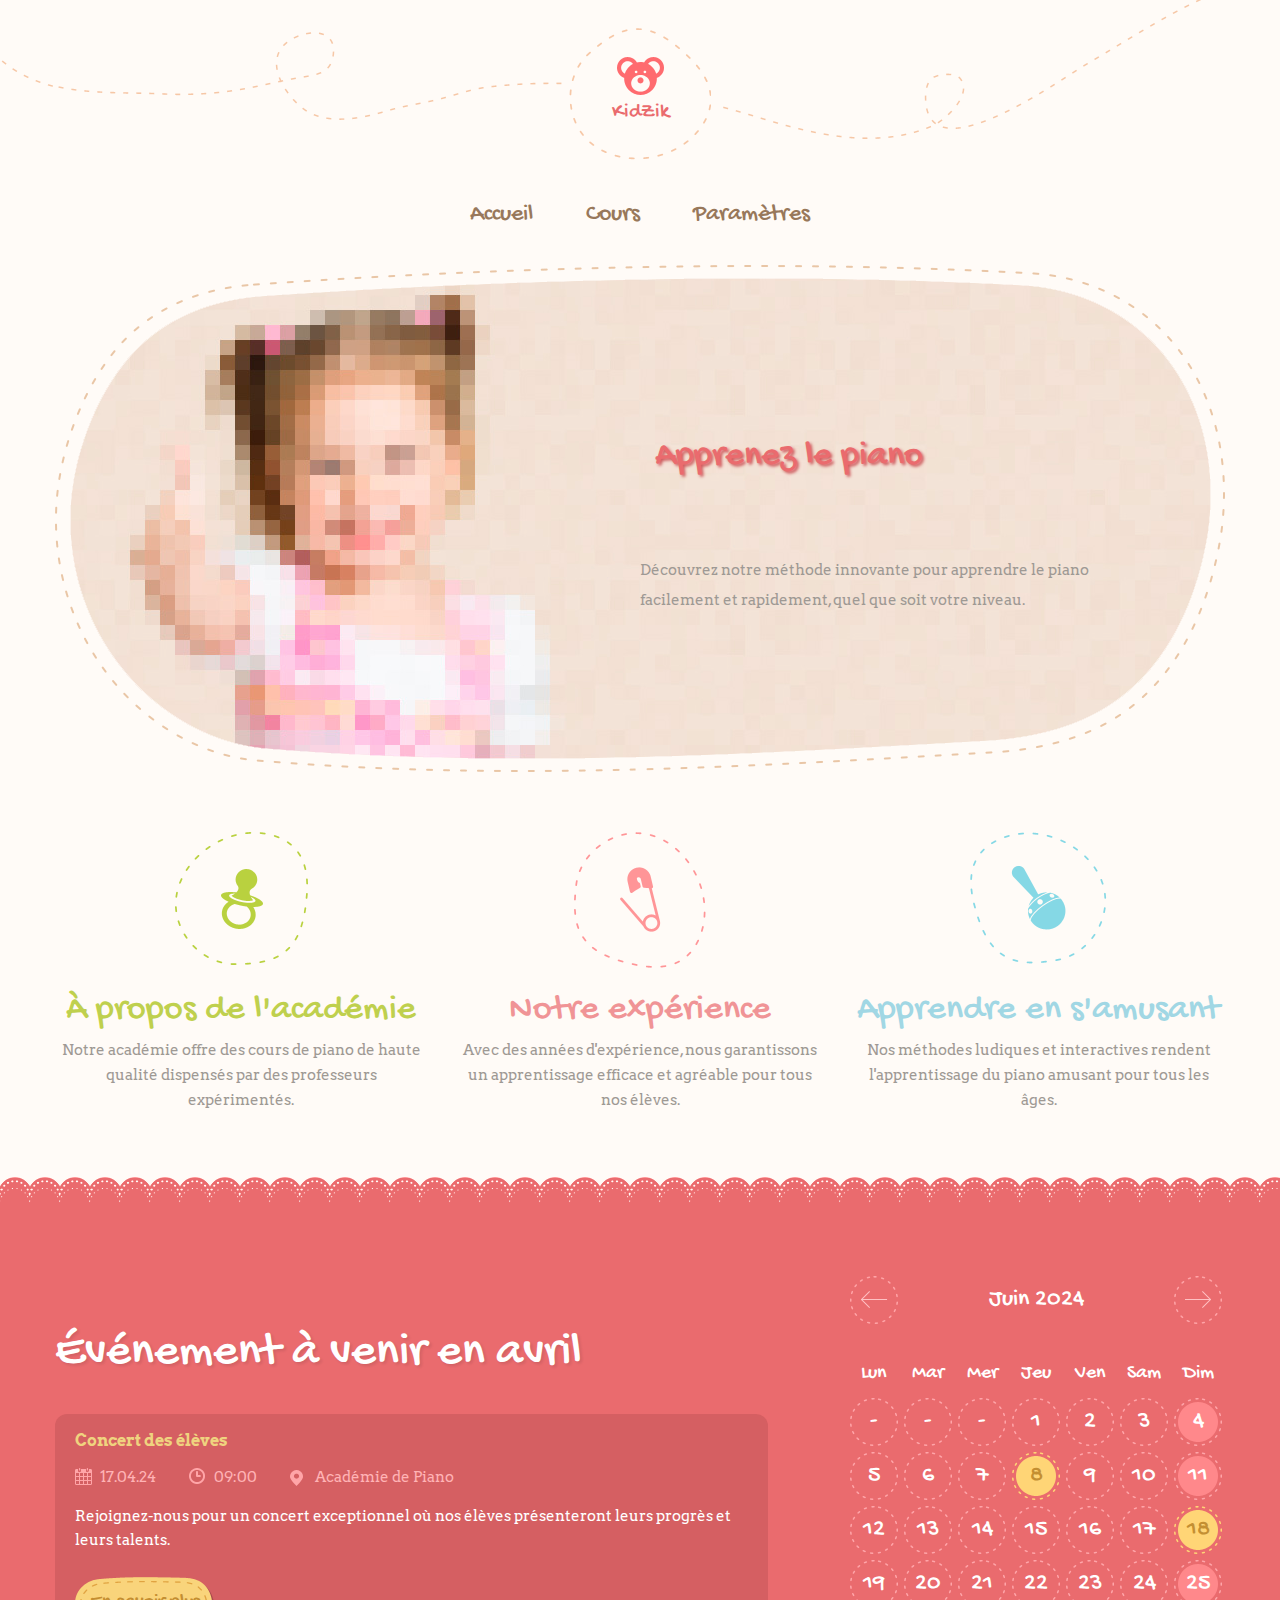
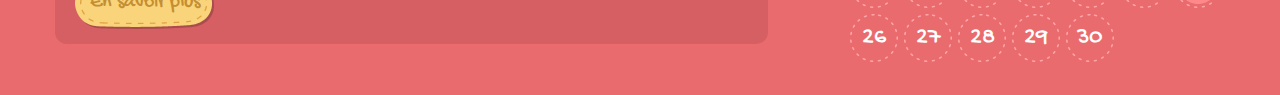
==== index.html @ eba91cce "Initialisation du projet en ligne" ====
<!DOCTYPE html>
<html lang="en">

<head>
    <meta charset="utf-8">
    <meta name="viewport" content="width=device-width, initial-scale=1">
    <title>Académie de Piano - Accueil</title>
    <link href="https://fonts.googleapis.com/css?family=Gochi+Hand|Arvo:400,700" rel="stylesheet">
    <link href="css/jquery.bxslider.css" rel="stylesheet">
    <link rel="stylesheet" href="css/style.css">
</head>

<body>
    <div id="wrapper" class="gallery">
        <div class="wrapper-holder">
            <header id="header">
                <div class="left-part"></div>
                <a id="logo" href="index.html">KidZik</a>
                <div class="bar-holder">
                    <a class="menu_trigger" href="#">Menu</a>
                    <nav id="nav">
                        <ul>
                            <li><a href="index.html">Accueil</a></li>
                            <li><a href="cours.html">Cours</a></li>
                            <li><a href="parametre.html">Paramètres</a></li>
                        </ul>
                    </nav>
                </div>
            </header>
			<br>
			<br>
			<section class="promo">
				<div class="slider-wrap">
					<ul class="slider">
						<li>
							<img class="slide" src="images/img-slide01.jpg" alt="">
							<img class="slide-mask" src="images/bg_slider-mask.png" alt="">
							<div class="slide-info">
								<h1><a href="#">Apprenez le piano</a></h1>
								<p>Découvrez notre méthode innovante pour apprendre le piano facilement et rapidement, quel que soit votre niveau.</p>
							</div>
						</li>
					</ul>
				</div>
			</section>
			<section id="main">
				<div class="widget-boxes">
					<div class="box">
						<a href="#">
							<div class="box-info about">
								<h2>À propos de l'académie</h2>
								<p>Notre académie offre des cours de piano de haute qualité dispensés par des professeurs expérimentés.</p>
							</div>
						</a>
					</div>
					<div class="box">
						<a href="#">
							<div class="box-info experience">
								<h2>Notre expérience</h2>
								<p>Avec des années d'expérience, nous garantissons un apprentissage efficace et agréable pour tous nos élèves.</p>
							</div>
						</a>
					</div>
					<div class="box">
						<a href="#">
							<div class="box-info fun">
								<h2>Apprendre en s'amusant</h2>
								<p>Nos méthodes ludiques et interactives rendent l'apprentissage du piano amusant pour tous les âges.</p>
							</div>
						</a>
					</div>
				</div>

				<div class="top-pink-border"></div>
				<div class="event-wrap">
					<div class="block-event">
						<div class="upcoming-event">
							<h2>Événement à venir en avril</h2>
							<div class="event-description">
								<h3><a href="#">Concert des élèves</a></h3>
								<div class="metadata">
									<time datetime="2024-04-17T09:00">17.04.24 
									<span>09:00</span></time>
									<span>Académie de Piano</span>
								</div>
								<p>Rejoignez-nous pour un concert exceptionnel où nos élèves présenteront leurs progrès et leurs talents.</p>
								<a class="btn yellow" href="#">En savoir plus</a>
							</div>
						</div>
						<div class="widget-calendar">
							<table class="event-calendar">
								<col><col><col><col><col><col><col>
								<thead>
									<tr>
										<th scope="col" class="controls"><span class="prev-mn"><a href="#">-</a></span></th>
										<th scope="col" colspan="5" class="month">Juin 2024</th>
										<th scope="col" class="controls"><span class="next-mn"><a href="#">-</a></span></th>
									</tr>
									<tr>
										<th scope="col" title="Lundi">Lun</th>
										<th scope="col" title="Mardi">Mar</th>
										<th scope="col" title="Mercredi">Mer</th>
										<th scope="col" title="Jeudi">Jeu</th>
										<th scope="col" title="Vendredi">Ven</th>
										<th scope="col" title="Samedi">Sam</th>
										<th scope="col" title="Dimanche">Dim</th>
									</tr>
								</thead>
								<tbody>
									<tr>
										<td><div class="cell-wrap">-</div></td> <!-- Jours précédents si nécessaire -->
										<td><div class="cell-wrap">-</div></td>
										<td><div class="cell-wrap">-</div></td>
										<td><div class="cell-wrap">1</div></td>
										<td><div class="cell-wrap">2</div></td>
										<td><div class="cell-wrap">3</div></td>
										<td><div class="cell-wrap archival sun"><a href="#">4</a></div></td>
									</tr>
									<tr>
										<td><div class="cell-wrap">5</div></td>
										<td><div class="cell-wrap">6</div></td>
										<td><div class="cell-wrap">7</div></td>
										<td><div class="cell-wrap upcoming thu"><a href="#">8</a></div></td>
										<td><div class="cell-wrap">9</div></td>
										<td><div class="cell-wrap">10</div></td>
										<td><div class="cell-wrap archival sun"><a href="#">11</a></div></td>
									</tr>
									<tr>
										<td><div class="cell-wrap">12</div></td>
										<td><div class="cell-wrap">13</div></td>
										<td><div class="cell-wrap">14</div></td>
										<td><div class="cell-wrap">15</div></td>
										<td><div class="cell-wrap">16</div></td>
										<td><div class="cell-wrap">17</div></td>
										<td><div class="cell-wrap upcoming thu"><a href="#">18</a></div></td>
									</tr>
									<tr>
										<td><div class="cell-wrap">19</div></td>
										<td><div class="cell-wrap">20</div></td>
										<td><div class="cell-wrap">21</div></td>
										<td><div class="cell-wrap">22</div></td>
										<td><div class="cell-wrap">23</div></td>
										<td><div class="cell-wrap">24</div></td>
										<td><div class="cell-wrap archival sun"><a href="#">25</a></div></td>
									</tr>
									<tr>
										<td><div class="cell-wrap">26</div></td>
										<td><div class="cell-wrap">27</div></td>
										<td><div class="cell-wrap">28</div></td>
										<td><div class="cell-wrap">29</div></td>
										<td><div class="cell-wrap">30</div></td>
									</tr>
								</tbody>
							</table>
						</div>
					</div>
				</div>
			</section>
		</div>
	</div>
	<script src="js/jquery.min.js"></script>
	<script src="js/jquery.bxslider.min.js"></script>
	<script src="js/main.js"></script>
	
</body>
</html>
---- css/style.css ----
html, body, div, span, applet, object, iframe,
h1, h2, h3, h4, h5, h6, p, blockquote, pre,
a, abbr, acronym, address, big, cite, code,
del, dfn, em, img, ins, kbd, q, s, samp,
small, strike, strong, sub, sup, tt, var,
b, u, i, center,
dl, dt, dd, ol, ul, li,
fieldset, form, label, legend,
table, caption, tbody, tfoot, thead, tr, th, td,
article, aside, canvas, details, figcaption, figure, 
footer, header, hgroup, menu, nav, section, summary,
time, mark, audio, video {
	margin: 0;
	padding: 0;
	border: 0;
	font-size: 100%;
	font: inherit;
	vertical-align: baseline;
	outline: none;
}

article, aside, details, figcaption, figure, 
footer, header, hgroup, menu, nav, section {
	display: block;
}

img {
	vertical-align: middle;
}

ol, ul {
	list-style: none;
}

blockquote, q {
	quotes: none;
}

blockquote:before, blockquote:after,
q:before, q:after {
	content: '';
	content: none;
}

table {
	border-collapse: collapse;
	border-spacing: 0;
}

a[href], label[for], select, 
input[type=checkbox], input[type=radio] {
	cursor: pointer;
}

button, input[type=button], input[type=image], 
input[type=reset], input[type=submit] {
	padding: 0;
	overflow: visible;
	cursor: pointer;
}

button::-moz-focus-inner, 
input[type=button]::-moz-focus-inner, 
input[type=image]::-moz-focus-inner, 
input[type=reset]::-moz-focus-inner, 
input[type=submit]::-moz-focus-inner {
	border: 0;
}

.hide {
	position: absolute !important;
	left: -9999em !important;
}

.clearfix:after {
	content: ".";
	display: block;
	visibility: hidden;
	clear: both;
	height: 0;
}

h1, h2, h3, h4, h5, h6 {
	font-weight: normal;
}

.ie7 .clearfix {
	zoom: 1; 
}

strong {
	font-weight: bold;
}

em {
	font-style: italic;
}

del {
	text-decoration: line-through;
}

th, td {
	vertical-align: top;
}

th {
	font-weight: normal;
	text-align: left;
}

address, cite, dfn {
	font-style: normal;
}

abbr, acronym {
	border-bottom: 1px dotted #999;
	cursor: help;
}

sub, 
sup {
	position: relative;
	font-size: 75%;
	line-height: 0;
}

sup {
	top: -0.5em;
}

sub {
	bottom: -0.25em;
}

textarea {
	 overflow: auto;
}

input[type=tel], input[type=url], input[type=password], input[type=text], input[type=email], input[type=reset], input[type=button], input[type=submit], button, textarea{
     -webkit-appearance: none;
     -webkit-border-radius: 0;
}


/* Normalized Styles
------------------------------------------------------------------------------*/
body {
	font-family: 'Arvo', serif;
	font-size: 15px;
	color: #9e9994;
	background: #fffbf7;
	-webkit-text-size-adjust: none; 
}

input, textarea, select, button {
	outline: none;
	font-family: 'Arvo', serif;
}

a, a:visited, a:focus, a:active {
	text-decoration: none;
/* 	color: #98785b; */
	color: #ea6b6e;
}

a:hover {
	text-decoration: underline;
}
a.btn,
input.btn[type=submit] {
	display: block;
	width: 140px;
	height: 52px;
	font-family: 'Gochi Hand', cursive;
	font-size: 20px;
	line-height: 52px;
	text-align: center;
}
a.btn:hover {
	text-decoration: none;
}
button.btn,
input.btn[type=submit] {
	display: block;
	width: 140px;
	height: 52px;
	font-family: 'Gochi Hand', cursive;
	font-size: 20px;
	line-height: 52px;
	text-align: center;
	border: none;
}
button.btn:hover {
	text-decoration: none;
}
a.yellow {
	color: #c48e31;
	background: url(../images/bg_yellow-btn.png) no-repeat;
}
button.yellow {
	color: #c48e31;
	background: url(../images/bg_yellow-btn.png) no-repeat;
}
a.red {
	color: #fff;
	background: url(../images/bg_red-btn.png) no-repeat;
}
a.red:hover, a.yellow:hover{
	opacity: 0.8;
}
input.white[type=submit] {
	color: #73b0be;
	border: none;
	background: url(../images/bg_white-btn.png) no-repeat;
}
input.white[type=submit]:hover{
	opacity: 0.8;
}
.placeholder { color: #4e87a0; }

/* Wrapper
------------------------------------------------------------------------------*/
#wrapper{
	width:100%;
	height: 100%;
	display:table;
}
.wrapper-holder {
	width:100%;
    display:table-row;
}

/* Header
------------------------------------------------------------------------------*/
#header {
	max-width: 1170px;
	margin: 0 auto 33px;
	padding: 200px 0 0;
	position:relative;
	background: url(../images/bg_header.png) no-repeat 50% 0;
}
.events #header,
.about #header,
.gallery #header {
	margin: 0 auto;
}
#header .left-part{
	width: 104px;
	height: 84px;
	left: -106px;
	top: 3px;
	position: absolute;
	background: url(../images/bg_left-part.png) no-repeat;
}
.menu_trigger{
	width: 30px;
	height: 31px;
	padding-right: 50px;
	line-height: 26px;
	right:0;
	color: #98785b;
	background: url(../images/btn_mobile_menu.png) no-repeat 100% 0;
/* 	text-indent: -9999em; */
	display: none;
	top: 170px;
	position: absolute;
}
.menu_trigger:hover, .menu_trigger:visited, .menu_trigger:focus, .menu_trigger:active {
	color: #98785b;
	text-decoration: none;
}
#logo {
	width: 142px;
	height: 60px;
	padding-top: 72px;
	margin-left: -71px;
	font-family: 'Gochi Hand', cursive;
	font-size: 21px;
	color: #ea6b6e;
	text-align: center;
/* 	text-indent: -9999px; */
	overflow: hidden;
	display: block;
	position: absolute;
	top: 28px;
	left: 50%;
	background: url(../images/logo.png) no-repeat;
}
#logo:hover {
	text-decoration: none;
}
.dvdr{
	height: 68px;
	margin-top: -10px;
	background: url(../images/bg_dvdr-line.png) no-repeat 50% 50%;
}
.container {
	position: relative;
	max-width: 1170px;
	margin: 0 auto;
}

/* Navigation
------------------------------------------------------------------------------*/
.bar-holder {
	width: 100%;
}
.bar-holder:after {
    content:'';
    display:block;
    clear:both;
}
#nav ul {
	margin: 0 auto;
	text-align: center;
}
#nav ul li {
	display: inline-block;
	padding: 0 25px;
	font-family: 'Gochi Hand', cursive;
	font-size: 24px;
	color: #ea6b6e;
}
#nav ul a {
	color: #98785b;
}
#nav ul a:hover, #nav ul a.active {
	color: #ea6b6e;
	text-decoration: none;
}

/* Slider
------------------------------------------------------------------------------*/
.promo {
	position: relative;
	padding: 0 10px;
}
.promo h1 {
	font-family: 'Gochi Hand', cursive;
	font-size: 48px;
	text-align: left;
	text-shadow: 2px 2px 3px #ce5a5d;
	color: #ea6b6e;
}
.slide-info a:hover {
	text-decoration: none;
}
.slider-wrap {
	max-width:  1170px;
	margin: 0 auto;
}
.slider li {
	position: relative;
}
.slider li .slide-mask {
	position: absolute;
	top: 0;
	left: 0;
}
.slide-info {
	width: 470px;
	position: absolute;
	top: 125px;
	left: 50%;
}
.slide-info p {
	padding: 20px 0 30px;
	line-height: 30px;
}
.bx-wrapper {
	margin: 0 auto;
}
.bx-wrapper .bx-viewport {
	left: 0;
	box-shadow: none;
	border: none;
}
.bx-wrapper .bx-pager {
	bottom: 35px;
}
.bx-wrapper .bx-pager.bx-default-pager a {
	background: url(../images/bg_pgn.png) no-repeat;
	background-size: 16px 16px;
	display: block;
	width: 16px;
	height: 16px;
	margin: 0 5px;
	-moz-border-radius: 0;
	-webkit-border-radius: 0;
	border-radius: 0;
}
.bx-wrapper .bx-pager.bx-default-pager a:hover,
.bx-wrapper .bx-pager.bx-default-pager a.active {
	background: url(../images/bg_pgn-active.png) no-repeat 0 0;
	background-size: 16px 16px;
}
.gallery .bx-wrapper .bx-pager.bx-default-pager a:hover,
.gallery .bx-wrapper .bx-pager.bx-default-pager a.active,
.gallery .bx-wrapper .bx-pager.bx-default-pager a {
	width: 22px;
	height: 22px;
	background-size: 22px 22px;
}

/* Main
------------------------------------------------------------------------------*/
.homepage #main {
	margin: 0 auto;
	overflow: hidden;
	position: relative;
}
.wrap-boxes {
	max-width: 1170px;
	margin: 0 auto;
}
.widget-boxes {
	margin: 30px 0;
	text-align: center;
	overflow: hidden;
}
.widget-boxes .box {
	display: inline-block;
	width: 370px;
	overflow: hidden;
	padding: 30px 1%;
}
.widget-boxes .box a:hover {
	text-decoration: none;
}
.widget-boxes .box-info {
	padding: 157px 0 0;
}
.widget-boxes .box-info h2{
	margin: 0 0 6px;
	font-family: 'Gochi Hand', cursive;
	font-size: 36px;
}
.widget-boxes .about {
	background: url(../images/ico_info1.png) no-repeat 50% 0;
}
.widget-boxes .experience {
	background: url(../images/ico_info2.png) no-repeat 50% 0;
}
.widget-boxes .fun {
	background: url(../images/ico_info3.png) no-repeat 50% 0;
}
.widget-boxes .about h2{
	color: #bfd04e;
}
.widget-boxes .experience h2{
	color: #f09496;
}
.widget-boxes .fun h2{
	color: #a1d7e4;
}
.widget-boxes .box-info p{
	color: #9e9994;
	line-height: 23px;
}

.top-pink-border{
	height: 27px;
	background: url(../images/bg_pink-border-top.png) repeat-x;
}
.bottom-pink-border{
	height: 27px;
	background: url(../images/bg_pink-border-bottom.png) repeat-x;
}
.top-blue-border{
	height: 27px;
	background: url(../images/bg_blue-border-top.png) repeat-x;
}
.event-wrap{
	color: #fff;
	background: #ea6b6e;
}
.block-event{
	display: table;
	max-width: 1170px;
	margin: 0 auto;
}
.block-event .upcoming-event,
.block-event .widget-calendar{
	display: table-cell;
	padding-top: 33px;
}
.block-event .event-description{
	margin: 32px 10% 50px 0;
	padding: 17px 20px 15px;
	-moz-border-radius: 12px;
	-webkit-border-radius: 12px;
	border-radius: 12px;
	background-color: #d55f62;
}
.block-event h2{
	font-family: 'Gochi Hand', cursive;
	font-size: 48px;
	text-shadow: 2px 2px 3px rgba(22,22,23,0.11);
}
.block-event h3 a{
	font-size: 16px;
	font-weight: bold;
	color: #efd37f;
}
.event-description .metadata{
	padding: 18px 0;
	color: #ffb3b5;
}
.event-description .metadata time {
	padding-left: 25px;
	background: url(../images/ico_date-pink.png) no-repeat 0 0;
}
.event-description .metadata span {
	padding-left: 25px;
	margin-left: 30px;
	background: url(../images/ico_place-pink.png) no-repeat 0 2px;
}
.event-description .metadata time span {
	padding-left: 25px;
	margin-left: 30px;
	background: url(../images/ico_time-pink.png) no-repeat 0 0;
}
.event-description p{
	padding: 0 0 25px;
	line-height: 24px;
}

.widget-calendar{
	width: 378px;
}

.event-calendar{
	width: 378px;
	margin-bottom: 30px;
	font-family: 'Gochi Hand', cursive;
	font-size: 24px;
	text-align: center;
}
.event-calendar col{
	width: 54px;
}
.event-calendar th{
	padding-bottom: 10px;
	font-size: 20px;
	text-align: center;
}
.event-calendar td{
	vertical-align: middle;
	position:relative;
}
.event-calendar td .cell-wrap{
	display: block;
	width: 48px;
	height: 48px;
	line-height: 48px;
	margin: 3px;
	background: url(../images/bg_td-normal.png) no-repeat;
	background-size: cover;
	position: relative;
}
.event-calendar a{
	text-decoration: none;
}
.event-calendar .archival a{
	color: #fff;
}
.event-calendar td .archival{
	position: relative;
	background: url(../images/bg_td-archival.png) no-repeat;
	background-size: cover;
}
.event-calendar td .another-day{
	color: #b24f51;
	background: url(../images/bg_td-another.png) no-repeat;
	background-size: cover;
}
.event-calendar td .upcoming{
	position: relative;
	background: url(../images/bg_td-upcoming.png) no-repeat;
	background-size: cover;
}
.event-calendar .upcoming a{
	color: #c48f32;
}
.event-calendar td .tooltip.hover{
	display: block;
}
.event-calendar .upcoming:hover,
.event-calendar .archival:hover {
	color: #4e87a0;
	background-image: url(../images/bg_td-tooltip.png);
	background-size: cover;
}
.event-calendar .upcoming:hover a,
.event-calendar .archival:hover a {
	color: #4e87a0;
}
.event-calendar .tooltip{
	width: 448px;
	margin: 0;
	position: absolute;
	top: -60px;
	right: 40px;
	z-index: 1060;
	display: none;
}
.event-calendar .event-tooltip{
	width: 388px;
	padding: 15px 18px;
	font-family: 'Arvo', serif;
	font-size: 13px;
	color: #4e87a0;
	text-align: left;
	background-color: #a1d7e4;
	-moz-border-radius: 10px;
	-webkit-border-radius: 10px;
	border-radius: 10px;
	position: relative;
}
.event-calendar .event-tooltip::after {
	content: ''; 
	position: absolute;
	right: -16px;
	top: 78px;
	border: 8px solid transparent;
	border-left: 8px solid #a1d7e4;
}
.event-calendar .event-tooltip h3,
.event-calendar .event-tooltip h4 {
	font-size: 13px;
	font-weight: bold;
	line-height: 25px;
	color: #4e87a0;
}
.event-calendar .event-tooltip p{
	line-height: 24px;
}
.event-calendar .event-tooltip .metadata {
/	color: #4e87a0;
}
.event-calendar .event-tooltip .metadata time {
	display: inline-block;
	height: 24px;
	padding-left: 25px;
	line-height: 24px;
	background: url(../images/ico_date-white.png) no-repeat 0 2px;
}
.event-calendar .event-tooltip .metadata span {
	display: inline-block;
	width: auto;
	height: auto;
	line-height:25px;
	margin: 0 0 0 30px;
	padding-left: 25px;
	background: url(../images/ico_place-white.png) no-repeat;
}
.event-calendar .event-tooltip .metadata time span {
	display: inline-block;
	width: auto;
	height: auto;
	line-height:25px;
	margin: 0 0 0 30px;
	padding-left: 25px;
	background: url(../images/ico_time-white.png) no-repeat 0 2px;
}

.widget-calendar .legend{
	padding-bottom: 45px;
}
.widget-calendar .legend .upcoming,
.widget-calendar .legend .archival{
	display: inline-block;
	margin-left: 23px;
	padding-left: 33px;
	line-height: 22px;
	background: url(../images/ico_upcoming.png) no-repeat;
}
.widget-calendar .legend .archival{
	margin-left: 30px;
	background: url(../images/ico_archival.png) no-repeat;
}

.news {
	margin: 60px 0 30px;
}
.news h2{
	font-family: 'Gochi Hand', cursive;
	font-size: 48px;
}
.news h3 a{
	font-size: 16px;
	color: #ea6b6e;
}
.news .box {
	padding: 30px 0.8%;
}
.news .box a{
	display: block;
	position: relative;
	overflow: hidden;
}
.news .box a.news-img {
	width: 370px;
	height: 166px;
}
.news .box .news-img img {
	width: 100%;
	height: auto;
}
.news .box a:hover{
	text-decoration: underline;
}
.news .box .mask{
	width: 370px;
	height: 166px;
	position: absolute;
	top: 0;
	left: 0;
	background: url(../images/bg_news-mask.png) no-repeat;
}
.news .box-info {
	padding: 22px 0 0;
}
.widget-boxes .box-info p {
	line-height: 25px;
}
.news .metadata {
	padding: 8px 0 5px;
}
.news time {
	padding-left: 25px;
	background: url(../images/ico_date.png) no-repeat 0 3px;
	color: #c0bab4;
}
.news span {
	margin-left: 20px;
	padding-left: 25px;
	background: url(../images/ico_author.png) no-repeat 0 3px;
	color: #c0bab4;
}

/* Events - page
------------------------------------------------------------------------------*/
.events #main {
	width: 52%;
	max-width: 600px;
	margin: 45px auto 40px;
	float: left;
	overflow: hidden;
	position: relative;
}
.events h1 {
	padding-bottom: 4px;
	font-family: 'Gochi Hand', cursive;
	font-size: 36px;
}
.events .event-description {
	padding: 25px 0;
	border-top: 1px dashed #d3cdc7;
}
.events .event-description:first-child {
	border: none;
}
.events .event-description h2 {
	font-size: 16px;
	font-weight: bold;
}
.events .event-description h2 a{
	color: #9e9994;
}
.events .event-description p{
	margin: 0;
	padding: 0;
}
.events .event-description .metadata{
	padding: 18px 0;
	color: #9e9994;
}
.events .event-description .metadata time {
	padding-left: 25px;
	background: url(../images/ico_date-red.png) no-repeat;
}
.events .event-description .metadata span {
	padding-left: 25px;
	margin-left: 20px;
	background: url(../images/ico_place-red.png) no-repeat;
}
.events .event-description .metadata time span {
	padding-left: 25px;
	margin-left: 20px;
	background: url(../images/ico_time-red.png) no-repeat;
}
.events .event-description .event-description p{
	padding: 0 0 25px;
	line-height: 24px;
}

/* Events - page
------------------------------------------------------------------------------*/
.about h1,
.gallery h1 {
	padding: 45px 0 57px;
	font-family: 'Gochi Hand', cursive;
	font-size: 36px;
}
.about h2 {
	font-family: 'Gochi Hand', cursive;
	font-size: 36px;
	color: #ea6b6e;
}
.about .mask,
.gallery .mask {
	width: 270px;
	height: 274px;
	position: absolute;
	top: 0;
	left: 0;
	background: url(../images/bg_person-mask.png) no-repeat;
}
.about-txt,
.person {
	display: table;
	width: 100%;
}
.about-txt .col,
.person .person-img,
.person .person-description {
	display: table-cell;
	position:relative;
}
.person .person-img,
.person .person-description {
	padding-bottom: 70px;
}
.person .person-img,
.person .person-img img {
	width: 270px;
	height: 274px;
}
.about-txt .col-dvdr {
	display: table-cell;
	width: 30px;
}
.about-txt {
	margin-bottom: 85px;
}
.about-txt p {
	line-height: 24px;
}
.about-txt a {
	text-decoration: underline;
}
.about-txt a:hover {
	text-decoration: none;
}
.person .person-description {
	padding-left: 50px;
	vertical-align: top;
}
.person-description address{
	padding: 13px 0 22px 25px;
	background: url(../images/ico_phone-red.png) no-repeat 0 15px;
}
.person-description .email {
	margin-left: 40px;
	padding-left: 25px;
	background: url(../images/ico_email-red.png) no-repeat 0 2px;
}
.person-description .facebook{
	margin-left: 40px;
	padding-left: 25px;
	background: url(../images/ico_facebook-red.png) no-repeat 0 2px;
}
.person-description address a{
	color: #9e9994;
}
.person-description p {
	font-size: 17px;
	line-height: 30px;
}

/* Gallery - page
------------------------------------------------------------------------------*/
.gallery .container{
	max-width: 1200px;
}
.gallery h1 {
	padding: 45px 15px 57px;
}
.tabs {
	text-align: center;
}
.tabs li {
	display: inline-block;
	width: 137px;
	height: 50px;
	line-height: 50px;
	margin: 12px;
	font-family: 'Gochi Hand', cursive;
	font-size: 20px;
	color: #ea6b6e;
	background: url(../images/bg_gallery-tab.png) no-repeat;
}
.tabs li.active {
	background-position: 0 -50px;
}
.tabs li a {
	display: block;
	width: 137px;
	height: 50px;
	color: #9e9994;
}
.tabs li a:hover,
.tabs li a.selected {
	color: #ea6b6e;
	text-decoration: none;
}
.gallery .bx-wrapper {
	margin: 0 auto 160px;
}
.gallery .bx-wrapper .bx-pager {
	bottom: -80px;
}
.gallery .slider ul {
	text-align: center;
}
.gallery .slider ul li {
	display: inline-block;
	width: 270px;
	height: 274px;
	margin: 15px;
}
.gallery .slider ul li  img{
	width: 100%;
	height: auto;
}

/* Sidebar
------------------------------------------------------------------------------*/
#sidebar {
	float: right;
	width: 41%;
	max-width: 470px;
	min-width: 378px;
	margin: 0 0 40px 20px;
}
#sidebar .widget-boxes,
#sidebar .widget-calendar {
	margin-top: 45px;
}
#sidebar .widget-calendar {
	width: auto;
}
#sidebar .widget-calendar h3,
#sidebar .widget-boxes h3 {
	font-family: 'Gochi Hand', cursive;
	font-size: 36px;
	text-align: left;
	color: #9e9994;
}
.wrap-calendar{
	margin-top: 34px;
	color: #fff;
	-moz-border-radius: 12px;
	-webkit-border-radius: 12px;
	border-radius: 12px;
	background-color: #ea6b6e;
}
#sidebar .event-calendar {
	margin: 0 auto;
}
#sidebar .legend {
	width: 378px;
	margin: 0 auto;
	padding: 20px 0 30px;
}
.event-calendar .controls,
.event-calendar .month{
	height: 125px;
	padding:0;
	vertical-align: middle;
	font-size: 24px;
}
.event-calendar .controls a{
	display: block;
	width: 48px;
	height: 48px;
	text-indent: -9999px;
}
.event-calendar .prev-mn{
	display:block;
	margin:3px;
	background: url(../images/bg_td-prev.png) no-repeat;
	background-size: cover;
}
.event-calendar .next-mn{
	display:block;
	margin:3px;
	background: url(../images/bg_td-next.png) no-repeat;
	background-size: cover;
}
#sidebar .news {
	padding-top: 40px;
	text-align: left;
}
#sidebar .news a:hover {
	text-decoration: underline;
}
#sidebar .news .box {
	width: auto;
	padding: 30px 0;
	border-top: 1px dashed #d3cdc7;
}
#sidebar .news .box:first-child {
	border: none;
}

/* Footer
------------------------------------------------------------------------------*/
#footer {
    width:100%;
    overflow:hidden;
    display:table-footer-group;
    background:#85d8e5;
}
#footer .footer-holder {
    height:1%;
    display:table-row;
}
#footer .footer-frame { display:table-cell;}
.footer-content {
	max-width: 1170px;
	margin: 0 auto;
	padding: 0 20px 40px;
	color: #4e87a0;
}
#footer a {color: #4e87a0;}
#footer .col-holder {
	overflow: hidden;
	margin: 0 0 0 -2%;
}
#footer .col_wrap {
	float: left;
	width: 23%;
	margin: 0 0 0 2%;
	font-size: 14px;
}
#footer .col {
	width: 270px;
	margin: 0 auto;
}
#footer h3 {
	margin-bottom: 9px;
	padding-top: 35px;
	font-family: 'Gochi Hand', cursive;
	font-size: 36px;
	color: #fff;
	text-shadow: 2px 2px 3px rgba(22,22,23,0.11);
}
#footer address {
	padding: 15px 0 15px 35px;
}
#footer address.map {
	background: url(../images/ico_map.png) no-repeat 0 50%;
	border-bottom: 1px dashed #86becc;
}
#footer address.mail {
	background: url(../images/ico_mail.png) no-repeat 0 50%;
	border-bottom: 1px dashed #86becc;
}
#footer address.phone {
	background: url(../images/ico_phone.png) no-repeat 0 50%;
}
#footer .posts {
	padding-top: 3px;
}
#footer .posts li {
	padding: 9px 0 10px 20px;
	background: url(../images/bg_mark-arrow.png) no-repeat 0 50%;
	border-top: 1px dashed #86becc;
}
#footer .posts li:first-child {
	border: none;
}
.social li {
	display:inline-block;
	margin-right: 10px;
}
.social li a {
	display: block;
	width: 48px;
	height: 48px;
	text-indent: -9999px;
}
.social li a:hover{
	opacity: 0.8;
}
.social .facebook {
	background: url(../images/ico_fb.png) no-repeat;
}
.social .google {
	background: url(../images/ico_gp.png) no-repeat;
}
.social .twitter {
	background: url(../images/ico_tw.png) no-repeat;
}
.social .pinterest {
	background: url(../images/ico_pt.png) no-repeat;
}
#footer p.social {
	padding: 15px 0 20px;
}
#footer .form-newsletter {
	min-width: 270px;
}
#footer p.form-newsletter {
	padding: 15px 0 40px;
}
.form-newsletter input[type=email] {
	width: 220px;
	margin: 0 auto 15px;
	padding: 18px 25px;
	font-size: 14px;
	color: #4e87a0;
	background: url(../images/bg_input.png) no-repeat;
	border: none;
}
.form-newsletter input[type=email]::-webkit-input-placeholder {
	color: #4e87a0;
}

.form-newsletter input[type=email]:-moz-placeholder { /* Firefox 18- */
	color: #4e87a0;
}

.form-newsletter input[type=email]::-moz-placeholder {  /* Firefox 19+ */
	color: #4e87a0;
}

.form-newsletter input[type=email]:-ms-input-placeholder {  
	color: #4e87a0;
}
.form-newsletter .btn {
	margin: 0 auto;
}
.footer-bottom {
	width: 100%;
	color: #6ca0b7;
	font-size: 14px;
	text-align: center;
}
.footer-bottom .holder {
	max-width: 1170px;
	margin: 0 auto;
	padding: 20px 20px;
	font-size: 14px;
	line-height: 16px;
}
/* Media screens
------------------------------------------------------------------------------*/

@media only screen and (max-width : 1190px) {
	.container {
		margin: 0 20px;
	}
	.slide-info{
		top: 85px;
		width: 400px;
	}
	.block-event {
		margin: 0 20px;
	}
	#footer .col-holder {
		display: inline-block;
		width: auto;
		margin: 0 auto;
	}
	#footer .col_wrap {
		width: 48%;
	}
	.person-description .email{
		margin-left: 20px;
	}
	.person-description .facebook{
		margin-left: 20px;
	}
}

@media only screen and (max-width : 980px) {
	.slide-info{
		top: 60px;
		width: 350px;
	}
	.promo h1{
		font-size: 36px;
	}
	.bx-wrapper .bx-pager {
		bottom: 30px;
	}
	#nav ul {
		text-align:center;
		margin:0;
	}
	#nav ul li {
		display:inline-block;
		padding: 0 15px;
		float:none;
	}
}

@media only screen and (max-width : 900px) {
	.slide-info{
		top: 30px;
		left: 45%;
		width: 350px;
	}
	.slide-info p {
		padding: 15px 0;
	}
	.slide-info .btn {
		margin: 0 auto;
	}
	.block-event .upcoming-event,
	.block-event .widget-calendar,
	.block-event{
		display: block;
		margin: 0 auto;
	}
	.block-event{
		margin: 0 40px;;
	}
	.block-event .widget-calendar{
		padding-top: 0;
	}
	.block-event .event-description {
		margin: 30px 0 45px;
	}

	.events #main {
		width: auto;
		max-width: 900px;
		margin: 45px auto 40px;
		float: none;
	}
	#sidebar {
		float: none;
		width: auto;
		margin: 0 auto 40px;
	}
	.event-calendar  .event-tooltip::after {
		display: none;
	}
	.event-calendar .event-tooltip{
		width: 279px;
	}
	.event-calendar .tooltip{
		width: 279px;
		top: 52px;
	}
	.event-calendar .sun .tooltip{
		right: 63px;
	}
	.event-calendar .sat .tooltip{
		right: 9px;
	}
	.event-calendar .fri .tooltip{
		right: -45px;
	}
	.event-calendar .thu .tooltip{
		right: -99px;
	}
	.event-calendar .wed .tooltip{
		right: -153px;
	}
	.event-calendar .tue .tooltip{
		right: -207px;
	}
	.event-calendar .mon .tooltip{
		right: -261px;
	}

	.event-calendar .event-tooltip .metadata span.place {
		display: block;
		margin: 0 0 5px;
	}
	.slide-info p {
		line-height: 1.3em;
	}
}

@media only screen and (max-width : 767px) {
	.person-description .email{
		margin: 10px 0 0 -25px;
		display: block;
	}
	.person-description .facebook{
		margin: 10px 0 0 -25px;
		display: block;
	}
	#footer .col_wrap {
		float:none;
		width: 100%;
	}
}
@media only screen and (max-width : 768px) {
	.widget-boxes .box{
		padding-left: 0;
		padding-right: 0;
		display: block;
		margin: 0 auto;
	}
	.news .box a.news-img{
		margin: 0 auto;
	}
	#header{
		padding: 170px 0 0;
		margin-bottom: 50px;
	}
	.slide-info{
		top: 60px;
		width: 300px;
	}
	.bx-wrapper .bx-pager {
		bottom: 20px;
	}
	.footer-bottom .holder {padding: 10px 20px;}
	#footer .col .heading {margin: 0 0 24px;}
	#footer .col-holder,
	.menu_trigger {
		display: block;
	}
	.bar-holder {margin:0; width: auto;}
	#nav {
		margin-top:30px;
		display: none;
	}
	#nav ul li {
		display:block;
		padding: 0;	
	}
	#nav ul a {
		display:block;
		padding: 8px 0;
	}
	#nav ul a:hover {
		background:#98785b;
		color: #fff;
		text-decoration:none;
	}

	.top-bar {
		text-align: center;
		width: 100%;
	}
	.top-bar {padding: 0 0 20px;}

	.about-txt,
	.person {
		display: block;
		width: auto;
	}
	.about-txt{
		margin-bottom: 50px;
	}
	.person .person-description{
		padding-bottom: 45px;
	}
	.about-txt .col,
	.person .person-img,
	.person .person-description {
		display: block;
		width: auto;
	}
	.person .person-img{
		width: 270px;
		margin: 0;
		padding-bottom: 35px;
	}
	.person .person-description {
		padding-left: 0;
	}
	.about-txt .col-dvdr {
		display: none;
	}
	.person-description address {
		padding: 13px 0 22px 25px;
	}
	.person-description .email {
		margin: 0 0 0 40px;
		padding-left: 25px;
		display: inline-block;
	}
}

@media only screen and (max-width : 640px) {
	.slide-info{
		top: 40px;
		width: 250px;
	}
	.block-event{
		margin: 0 20px;;
	}
	.person-description .email{
		margin: 10px 0 0 -25px;
		display: block;
	}
	.slide-info p {
		display: none;
	}
	.gallery h1{
		padding-bottom: 10px;
	}
	.event-description .metadata time+span {
		display: block;
		margin-top: 5px;
		margin-left: 0;
	}
	.tabs li{
		margin: 10px;
	}
	.about h1{
		padding-bottom: 25px;
	}
}

@media only screen and (max-width : 480px) {
	.slide-info {
		top: 15px;
		width: 50%;
	}
	.slide-info .btn {
		display: none;
	}
	.promo h1{
		font-size: 28px;
	}
	.widget-boxes .box{
		width: auto;
	}
	.widget-boxes .box-info{
		margin: 0 30px 0 30px;
	}
	.block-event{
		margin: 0;
	}
	.block-event .upcoming-event{
		padding: 33px 15px 0;
	}
	.events .container{
		margin:0;
	}
	.events #main{
		margin: 45px 15px 40px
	}
	.widget-calendar{
		width: auto;
	}
	#sidebar{
		width: auto;
		min-width: 300px;
	}
	#sidebar .widget-boxes{
		margin: 40px 15px 30px;
	}
	#sidebar .widget-calendar h3 {
		padding: 0 15px;
	}
	.event-calendar{
		width: 315px;
		margin: 0 auto 30px;
	}
	.event-calendar col{
		width: 39px;
	}
	.event-calendar .controls a,
	.event-calendar td .cell-wrap{
		width: 39px;
		height: 39px;
		line-height: 39px;
	}
	.event-calendar td{
		font-size: 22px;
	}
	.event-calendar td .cell-wrap{
		margin: 2px;
	}

	.event-calendar .tooltip{
		top: 43px;
	}
	.event-calendar .sun .tooltip{
		right: 32px;
	}
	.event-calendar .sat .tooltip{
		right: -13px;
	}
	.event-calendar .fri .tooltip{
		right: -58px;
	}
	.event-calendar .thu .tooltip{
		right: -103px;
	}
	.event-calendar .wed .tooltip{
		right: -148px;
	}
	.event-calendar .tue .tooltip{
		right: -193px;
	}
	.event-calendar .mon .tooltip{
		right: -238px;
	}
	.event-calendar .next-mn,
	.event-calendar .prev-mn{
		width: 39px;
		height: 39px;
		margin: 2px;
	}
	.widget-calendar .legend,
	#sidebar .legend {
		width: auto;
		text-align:center;
		font-size: 14px;
	}
	.widget-calendar .legend .upcoming, .widget-calendar .legend .archival{
		margin-left:1%;
	}
	.news .box>a,
	.news .box img,
	.news .box .mask {
		width: 300px;
		height: 135px;
		margin:0 auto;
	}
	.news .box a.news-img {
		width: 300px;
		height: 135px;
	}
	.news .box a.news-img img {
		width: 100%;
		height: auto;
	}
	.news .box .mask {
		background-size: 300px 135px;
	}
	.events .news .box a{
		width: auto;
		height: auto;
	}
	.events .event-description .metadata time span{
		display:inline-block;
	}
	.events .event-description .metadata span{
		display: block;
		margin: 10px 0 0 0;
	}
	.gallery .slider ul li{
		margin-left: 0;
		margin-right: 0;
	}
}

@media (-webkit-min-device-pixel-ratio:2),(min--moz-device-pixel-ratio:2),(-o-min-device-pixel-ratio:2/1),(min-device-pixel-ratio:2),(min-resolution:192dpi),(min-resolution:2dppx){
	#logo {
		width: 142px;
		height: 60px;
		padding-top: 72px;
		background: url(../images/logo-x2.png) no-repeat;
		background-size: 142px 132px;
	}
	a.red {
		background: url(../images/bg_red-btn-x2.png) no-repeat;
		background-size: 140px 52px;
	}
	a.yellow {
		background: url(../images/bg_yellow-btn-x2.png) no-repeat;
		background-size: 140px 52px;
	}
	.widget-boxes .about {
		background: url(../images/ico_info1-x2.png) no-repeat 50% 0;
		background-size: 133px 133px;
	}
	.widget-boxes .experience {
		background: url(../images/ico_info2-x2.png) no-repeat 50% 0;
		background-size: 132px 136px;
	}
	.widget-boxes .fun {
		background: url(../images/ico_info3-x2.png) no-repeat 50% 0;
		background-size: 137px 132px;
	}
	.event-description .metadata time {
		background: url(../images/ico_date-pink-x2.png) no-repeat 0 0;
		background-size: 17px 17px;
	}
	.event-description .metadata span {
		background: url(../images/ico_place-pink-x2.png) no-repeat 0 0;
		background-size: 17px 17px;
	}
	.event-description .metadata time span {
		background: url(../images/ico_time-pink-x2.png) no-repeat 0 0;
		background-size: 17px 17px;
	}
	.event-calendar td .archival{
		background: url(../images/bg_td-archival-x2.png) no-repeat;
		background-size: cover;
	}
	.event-calendar td .another-day{
		background: url(../images/bg_td-another-x2.png) no-repeat;
		background-size: cover;
	}
	.event-calendar td .upcoming{
		background: url(../images/bg_td-upcoming-x2.png) no-repeat;
		background-size: cover;
	}
	.event-calendar .upcoming:hover,
	.event-calendar .archival:hover {
		background-image: url(../images/bg_td-tooltip-x2.png);
		background-size: cover;
	}
	.widget-calendar .legend .upcoming{
		background: url(../images/ico_upcoming-x2.png) no-repeat;
		background-size: 22px 22px;
	}
	.widget-calendar .legend .archival{
		background: url(../images/ico_archival-x2.png) no-repeat;
		background-size: 22px 22px;
	}
	.news time {
		background: url(../images/ico_date-x2.png) no-repeat 0 3px;
		background-size: 13px 13px;
	}
	.news span {
		background: url(../images/ico_author-x2.png) no-repeat 0 3px;
		background-size: 13px 13px;
	}
	#footer address.map {
		background: url(../images/ico_map-x2.png) no-repeat 0 50%;
		background-size: 17px 17px;
	}
	#footer address.mail {
		background: url(../images/ico_mail-x2.png) no-repeat 0 50%;
		background-size: 17px 17px;
	}
	#footer address.phone {
		background: url(../images/ico_phone-x2.png) no-repeat 0 50%;
		background-size: 17px 17px;
	}
	#footer .posts li {
		background: url(../images/bg_mark-arrow-x2.png) no-repeat 0 50%;
		background-size: 10px 7px;
	}
	input.white[type=submit] {
		background: url(../images/bg_white-btn-x2.png) no-repeat;
		background-size: 140px 52px;
	}
	.form-newsletter input[type=email] {
		background: url(../images/bg_input-x2.png) no-repeat;
		background-size: 270px 52px;
	}
	.social .facebook {
		background: url(../images/ico_fb-x2.png) no-repeat;
		background-size: 48px 47px;
	}
	.social .google {
		background: url(../images/ico_gp-x2.png) no-repeat;
		background-size: 48px 47px;
	}
	.social .twitter {
		background: url(../images/ico_tw-x2.png) no-repeat;
		background-size: 48px 47px;
	}
	.social .pinterest {
		background: url(../images/ico_pt-x2.png) no-repeat;
		background-size: 48px 47px;
	}
	.event-calendar .prev-mn{
		background: url(../images/bg_td-prev-x2.png) no-repeat;
		background-size: cover;
	}
	.event-calendar .next-mn{
		background: url(../images/bg_td-next-x2.png) no-repeat;
		background-size: cover;
	}
	.events .event-description .metadata time {
		background: url(../images/ico_date-red-x2.png) no-repeat;
		background-size: 17px 17px;
	}
	.events .event-description .metadata span {
		background: url(../images/ico_place-red-x2.png) no-repeat;
		background-size: 17px 17px;
	}
	.events .event-description .metadata time span {
		background: url(../images/ico_time-red-x2.png) no-repeat;
		background-size: 17px 17px;
	}
	.event-calendar .event-tooltip .metadata time {
		background: url(../images/ico_date-white-x2.png) no-repeat 0 2px;
		background-size: 17px 17px;
	}
	.event-calendar .event-tooltip .metadata span {
		background: url(../images/ico_place-white-x2.png) no-repeat;
		background-size: 17px 17px;
	}
	.event-calendar .event-tooltip .metadata time span {
		background: url(../images/ico_time-white-x2.png) no-repeat 0 2px;
		background-size: 17px 17px;
	}
	.about .mask,
	.gallery .mask {
		background: url(../images/bg_person-mask-x2.png) no-repeat;
		background-size: 270px 274px;
	}
	.bx-wrapper .bx-pager.bx-default-pager a {
		background: url(../images/bg_pgn-x2.png) no-repeat;
		background-size: 16px 16px;
	}
	.bx-wrapper .bx-pager.bx-default-pager a:hover,
	.bx-wrapper .bx-pager.bx-default-pager a.active {
		background: url(../images/bg_pgn-active-x2.png) no-repeat;
		background-size: 16px 16px;
	}
	.gallery .bx-wrapper .bx-pager.bx-default-pager a,
	.gallery .bx-wrapper .bx-pager.bx-default-pager a:hover,
	.gallery .bx-wrapper .bx-pager.bx-default-pager a.active {
		background-size: 22px 22px;
	}
	.news .box .mask{
		background-image: url(../images/bg_news-mask-x2.png) no-repeat;
		background-size: 370px 166px;
	}
	.top-pink-border{
		background: url(../images/bg_pink-border-top-x2.png) repeat-x;
		background-size: 30px 27px;
	}
	.bottom-pink-border{
		background: url(../images/bg_pink-border-bottom-x2.png) repeat-x;
		background-size: 30px 27px;
	}
	.top-blue-border{
		background: url(../images/bg_blue-border-top-x2.png) repeat-x;
		background-size: 30px 27px;
	}
	.person-description address{
		background-image: url(../images/ico_phone-red@2x.png);
		background-size: 16px 16px;
	}
	.person-description .email {
		background-image: url(../images/ico_email-red@2x.png);
		background-size: 16px 16px;
	}
	.person-description .facebook{
		background-image: url(../images/ico_facebook-red@2x.png);
		background-size: 16px 16px;
	}
	
	@media only screen and (max-width : 480px) {
		.news .box .mask {
			background-size: 300px 135px;
		}
	}
}


/* Styles pour les inputs */
input[type="text"],
input[type="date"],
input[type="email"],
input[type="password"] {
    width: 100%;
    padding: 10px;
    margin: 5px 0;
    border: 1px solid #ccc;
    border-radius: 5px;
    box-sizing: border-box;
    font-size: 16px;
}

/* Styles pour les boutons */
/* button {
    display: inline-block;
    padding: 10px 20px;
    background-color: #ffbb33;
    color: #fff;
    border: none;
    border-radius: 5px;
    cursor: pointer;
    font-size: 16px;
    text-align: center;
    text-decoration: none;
    transition: background-color 0.3s ease;
}

button:hover {
    background-color: #ff9900;
}

button:focus {
    outline: none;
} */

/* Style spécifique pour le bouton de soumission */
/* button[type="submit"] {
    background-color: #4CAF50;
}

button[type="submit"]:hover {
    background-color: #45a049;
} */


.section-content {
	display: none;
}

.section-content.active {
	display: block;
}

.progress-bar {
	width: 100%;
	height: 30px; /* Hauteur augmentée pour une apparence plus imposante */
	background-color: #f0f0f0;
	border-radius: 15px; /* Bordures arrondies */
	margin-top: 20px; /* Espace supplémentaire au-dessus de la barre */
	overflow: hidden;
	box-shadow: 0 2px 5px rgba(0, 0, 0, 0.1); /* Ombre légère pour un effet de profondeur */
}

.progress {
	width: 60%; /* Largeur de la progression (exemple à 60%) */
	height: 100%;
	background-color: #ffbb33;
	border-radius: 15px; /* Assure la continuité avec la barre de progression */
	text-align: center;
	line-height: 30px; /* Centrage vertical du texte */
	color: #333;
	font-weight: bold; /* Texte en gras */
	transition: width 0.3s ease; /* Animation fluide de la progression */
}
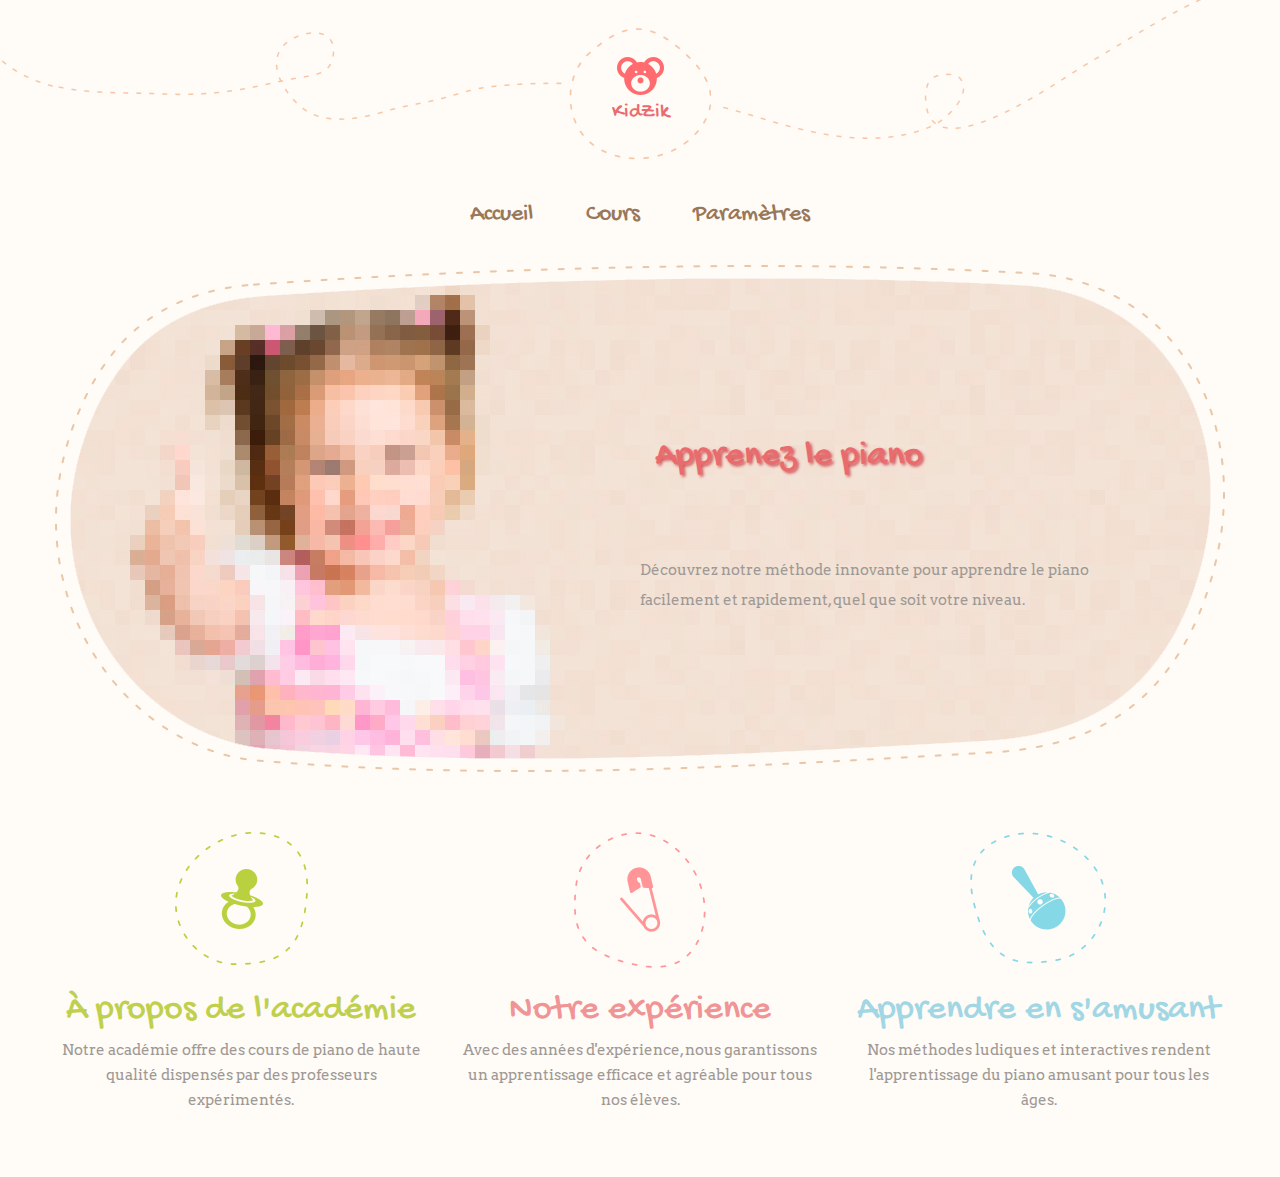
==== commit 069eda07: "Restriction du footer" ====
--- a/index.html
+++ b/index.html
@@ -70,91 +70,6 @@
 						</a>
 					</div>
 				</div>
-
-				<div class="top-pink-border"></div>
-				<div class="event-wrap">
-					<div class="block-event">
-						<div class="upcoming-event">
-							<h2>Événement à venir en avril</h2>
-							<div class="event-description">
-								<h3><a href="#">Concert des élèves</a></h3>
-								<div class="metadata">
-									<time datetime="2024-04-17T09:00">17.04.24 
-									<span>09:00</span></time>
-									<span>Académie de Piano</span>
-								</div>
-								<p>Rejoignez-nous pour un concert exceptionnel où nos élèves présenteront leurs progrès et leurs talents.</p>
-								<a class="btn yellow" href="#">En savoir plus</a>
-							</div>
-						</div>
-						<div class="widget-calendar">
-							<table class="event-calendar">
-								<col><col><col><col><col><col><col>
-								<thead>
-									<tr>
-										<th scope="col" class="controls"><span class="prev-mn"><a href="#">-</a></span></th>
-										<th scope="col" colspan="5" class="month">Juin 2024</th>
-										<th scope="col" class="controls"><span class="next-mn"><a href="#">-</a></span></th>
-									</tr>
-									<tr>
-										<th scope="col" title="Lundi">Lun</th>
-										<th scope="col" title="Mardi">Mar</th>
-										<th scope="col" title="Mercredi">Mer</th>
-										<th scope="col" title="Jeudi">Jeu</th>
-										<th scope="col" title="Vendredi">Ven</th>
-										<th scope="col" title="Samedi">Sam</th>
-										<th scope="col" title="Dimanche">Dim</th>
-									</tr>
-								</thead>
-								<tbody>
-									<tr>
-										<td><div class="cell-wrap">-</div></td> <!-- Jours précédents si nécessaire -->
-										<td><div class="cell-wrap">-</div></td>
-										<td><div class="cell-wrap">-</div></td>
-										<td><div class="cell-wrap">1</div></td>
-										<td><div class="cell-wrap">2</div></td>
-										<td><div class="cell-wrap">3</div></td>
-										<td><div class="cell-wrap archival sun"><a href="#">4</a></div></td>
-									</tr>
-									<tr>
-										<td><div class="cell-wrap">5</div></td>
-										<td><div class="cell-wrap">6</div></td>
-										<td><div class="cell-wrap">7</div></td>
-										<td><div class="cell-wrap upcoming thu"><a href="#">8</a></div></td>
-										<td><div class="cell-wrap">9</div></td>
-										<td><div class="cell-wrap">10</div></td>
-										<td><div class="cell-wrap archival sun"><a href="#">11</a></div></td>
-									</tr>
-									<tr>
-										<td><div class="cell-wrap">12</div></td>
-										<td><div class="cell-wrap">13</div></td>
-										<td><div class="cell-wrap">14</div></td>
-										<td><div class="cell-wrap">15</div></td>
-										<td><div class="cell-wrap">16</div></td>
-										<td><div class="cell-wrap">17</div></td>
-										<td><div class="cell-wrap upcoming thu"><a href="#">18</a></div></td>
-									</tr>
-									<tr>
-										<td><div class="cell-wrap">19</div></td>
-										<td><div class="cell-wrap">20</div></td>
-										<td><div class="cell-wrap">21</div></td>
-										<td><div class="cell-wrap">22</div></td>
-										<td><div class="cell-wrap">23</div></td>
-										<td><div class="cell-wrap">24</div></td>
-										<td><div class="cell-wrap archival sun"><a href="#">25</a></div></td>
-									</tr>
-									<tr>
-										<td><div class="cell-wrap">26</div></td>
-										<td><div class="cell-wrap">27</div></td>
-										<td><div class="cell-wrap">28</div></td>
-										<td><div class="cell-wrap">29</div></td>
-										<td><div class="cell-wrap">30</div></td>
-									</tr>
-								</tbody>
-							</table>
-						</div>
-					</div>
-				</div>
 			</section>
 		</div>
 	</div>
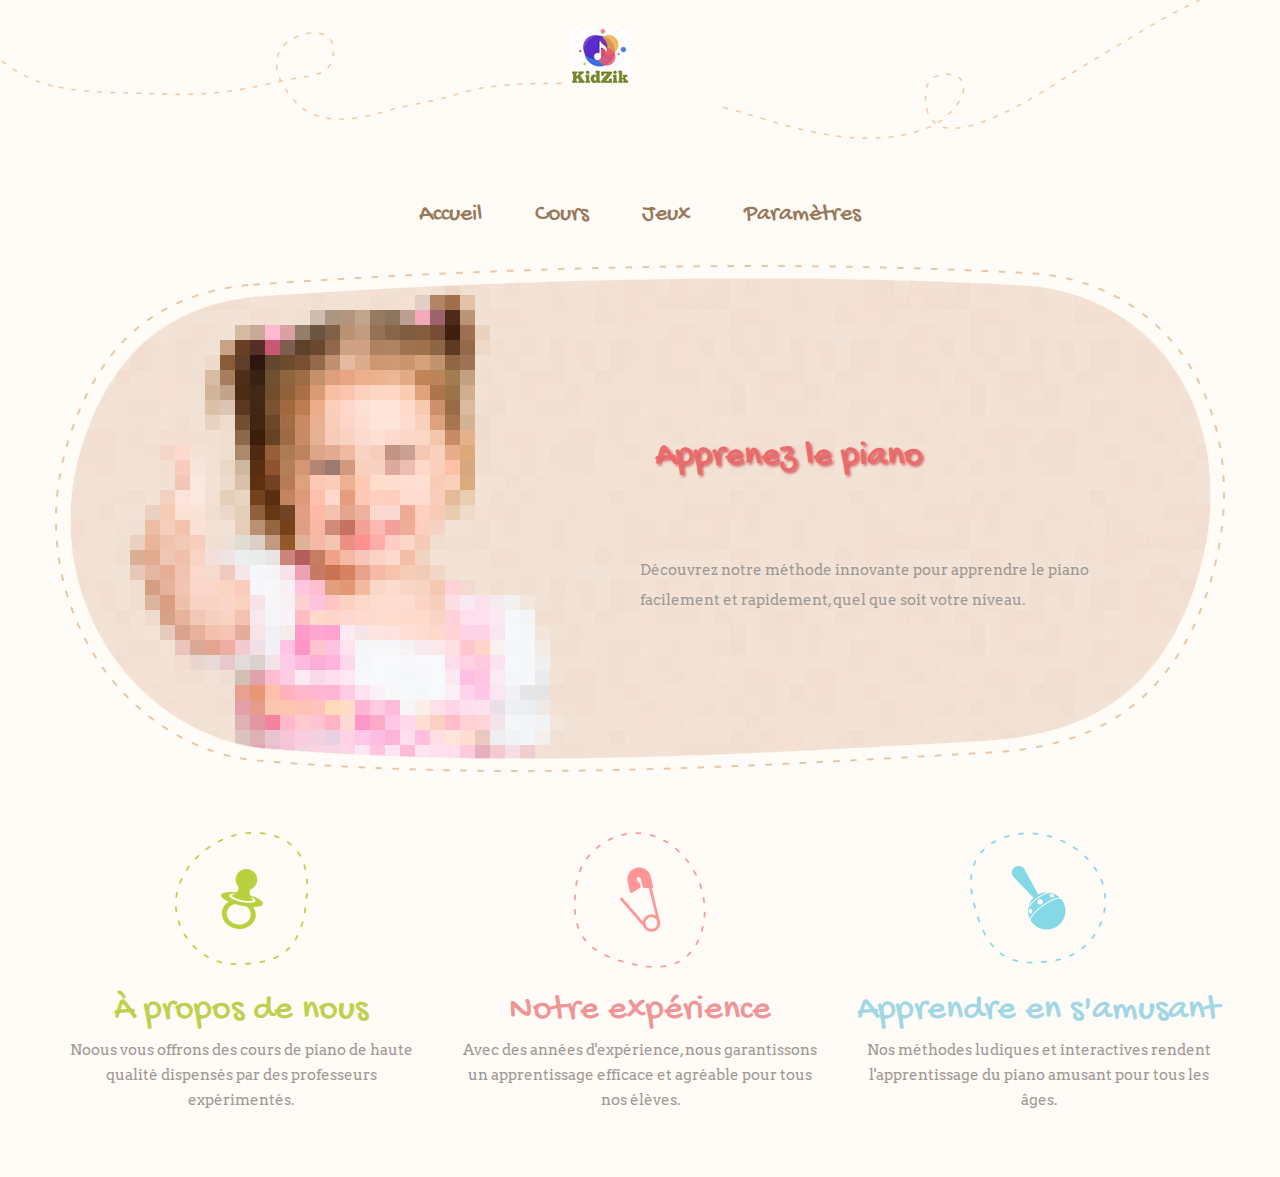
==== commit f56bb004: "correction" ====
--- a/index.html
+++ b/index.html
@@ -15,13 +15,14 @@
         <div class="wrapper-holder">
             <header id="header">
                 <div class="left-part"></div>
-                <a id="logo" href="index.html">KidZik</a>
+                <a id="logo" href="index.html"></a>
                 <div class="bar-holder">
                     <a class="menu_trigger" href="#">Menu</a>
                     <nav id="nav">
                         <ul>
                             <li><a href="index.html">Accueil</a></li>
                             <li><a href="cours.html">Cours</a></li>
+                            <li><a href="jeux.html">Jeux</a></li>
                             <li><a href="parametre.html">Paramètres</a></li>
                         </ul>
                     </nav>
@@ -48,8 +49,8 @@
 					<div class="box">
 						<a href="#">
 							<div class="box-info about">
-								<h2>À propos de l'académie</h2>
-								<p>Notre académie offre des cours de piano de haute qualité dispensés par des professeurs expérimentés.</p>
+								<h2>À propos de nous</h2>
+								<p>Noous vous offrons des cours de piano de haute qualité dispensés par des professeurs expérimentés.</p>
 							</div>
 						</a>
 					</div>
--- a/css/style.css
+++ b/css/style.css
@@ -272,7 +272,7 @@
 }
 #logo {
 	width: 142px;
-	height: 60px;
+	height: 100px;
 	padding-top: 72px;
 	margin-left: -71px;
 	font-family: 'Gochi Hand', cursive;
@@ -285,7 +285,7 @@
 	position: absolute;
 	top: 28px;
 	left: 50%;
-	background: url(../images/logo.png) no-repeat;
+	background: url(../images/lg2.jpg) no-repeat;
 }
 #logo:hover {
 	text-decoration: none;
@@ -1563,9 +1563,9 @@
 @media (-webkit-min-device-pixel-ratio:2),(min--moz-device-pixel-ratio:2),(-o-min-device-pixel-ratio:2/1),(min-device-pixel-ratio:2),(min-resolution:192dpi),(min-resolution:2dppx){
 	#logo {
 		width: 142px;
-		height: 60px;
+		height: 100px;
 		padding-top: 72px;
-		background: url(../images/logo-x2.png) no-repeat;
+		background: url(../images/lg2.jpg) no-repeat;
 		background-size: 142px 132px;
 	}
 	a.red {
@@ -1836,4 +1836,392 @@
 	color: #333;
 	font-weight: bold; /* Texte en gras */
 	transition: width 0.3s ease; /* Animation fluide de la progression */
+}
+
+
+.text-center {
+	text-align: center !important;
+}
+
+.lesson {
+	text-align: center;
+	display: flex;
+	flex-direction: row;
+	align-items: center;
+}
+
+.keyboard {
+	display: flex;
+	justify-content: center;
+	margin-top: 20px;
+}
+
+.white-key {
+	background-color: #f0f0f0;
+	border: 1px solid #ccc;
+	border-radius: 5px;
+	width: 80px;
+	height: 250px;
+	margin: 0 5px;
+	position: relative;
+	cursor: pointer;
+}
+
+.black-key {
+	background-color: #333;
+	border: 1px solid #555;
+	border-radius: 0 0 3px 3px;
+	width: 50px;
+	height: 150px;
+	position: absolute;
+	top: 0;
+	left: calc(50% - 25px);
+	z-index: 1;
+	cursor: pointer;
+}
+
+.black-key:hover {
+	background-color: #666;
+}
+
+.note-text {
+	position: absolute;
+	bottom: 10px;
+	left: 50%;
+	transform: translateX(-50%);
+	color: #333;
+	font-weight: bold;
+	pointer-events: none;
+	z-index: 2;
+}
+
+.staff {
+	position: relative;
+	margin-top: 20px;
+	width: 100%;
+	max-width: 600px;
+	height: 100px;
+	border: 1px solid #000;
+	background: linear-gradient(white 20%, transparent 20%) 0 0 / 100% 20px repeat;
+}
+
+.note {
+	position: absolute;
+	font-size: 2rem;
+}
+
+.note-info {
+	text-align: center;
+	margin-top: 20px;
+}
+
+.note-info h2 {
+	margin-bottom: 10px;
+}
+
+.note-info p {
+	margin: 0;
+}
+
+
+
+
+
+
+.exercise {
+	text-align: center;
+}
+
+.piano-keys {
+	display: flex;
+	justify-content: center;
+	margin-top: 20px;
+}
+
+.white-key1 {
+	background-color: #f0f0f0;
+	border: 1px solid #ccc;
+	border-radius: 5px;
+	width: 80px;
+	height: 250px;
+	margin: 0 5px;
+	position: relative;
+	cursor: pointer;
+}
+
+.black-key1 {
+	background-color: #333;
+	border: 1px solid #555;
+	border-radius: 0 0 3px 3px;
+	width: 50px;
+	height: 150px;
+	position: absolute;
+	top: 0;
+	left: calc(50% - 25px);
+	z-index: 1;
+	cursor: pointer;
+}
+
+.black-key1:hover {
+	background-color: #666;
+}
+
+.note-text {
+	position: absolute;
+	bottom: 10px;
+	left: 50%;
+	transform: translateX(-50%);
+	color: #333;
+	font-weight: bold;
+	pointer-events: none;
+	z-index: 2;
+}
+
+#feedback {
+	margin-top: 20px;
+	font-size: 1.5em;
+	font-weight: bold;
+}
+
+
+
+
+
+
+
+
+
+
+
+
+
+.memory-game {
+	text-align: center;
+}
+
+.cards {
+	display: flex;
+	flex-wrap: wrap;
+	justify-content: center;
+	margin-top: 20px;
+}
+
+.card {
+	background-color: #ffe4b5;
+	margin: 10px;
+	padding: 20px;
+	width: 100px;
+	height: 100px;
+	display: flex;
+	justify-content: center;
+	align-items: center;
+	border-radius: 10px;
+	cursor: pointer;
+	transition: transform 0.5s;
+	position: relative;
+	perspective: 1000px;
+}
+
+.card .card-inner {
+	position: absolute;
+	width: 100%;
+	height: 100%;
+	text-align: center;
+	transform-style: preserve-3d;
+	transition: transform 0.5s;
+}
+
+.card.flipped .card-inner {
+	transform: rotateY(180deg);
+}
+
+.card .card-front,
+.card .card-back {
+	position: absolute;
+	width: 100%;
+	height: 100%;
+	backface-visibility: hidden;
+	display: flex;
+	justify-content: center;
+	align-items: center;
+	border-radius: 10px;
+}
+
+.card .card-front {
+	background-color: #ffe4b5;
+}
+
+.card .card-back {
+	background-color: #fff;
+	transform: rotateY(180deg);
+}
+
+#score {
+	margin-top: 20px;
+	font-size: 1.5em;
+}
+
+#stats {
+	margin-top: 20px;
+	display: none;
+	/* Caché par défaut */
+}
+
+#stats.show {
+	display: block;
+	/* Affiché lorsque la partie est terminée */
+}
+
+#stats table {
+	width: 100%;
+	border-collapse: collapse;
+}
+
+#stats table th,
+#stats table td {
+	padding: 10px;
+	border: 1px solid #ddd;
+	text-align: center;
+}
+
+#stats .alert {
+	margin-top: 20px;
+	padding: 10px;
+	background-color: #d4edda;
+	border: 1px solid #c3e6cb;
+	color: #155724;
+}
+
+#games-history {
+	margin-top: 20px;
+	display: none;
+	/* Caché par défaut */
+}
+
+#games-history.show {
+	display: block;
+	/* Affiché lorsque la partie est terminée */
+}
+
+#games-history table {
+	width: 100%;
+	border-collapse: collapse;
+}
+
+#games-history table th,
+#games-history table td {
+	padding: 10px;
+	border: 1px solid #ddd;
+	text-align: center;
+}
+
+
+
+
+
+
+
+
+
+.rhythm {
+	text-align: center;
+}
+
+.piano {
+	display: flex;
+	justify-content: center;
+	margin-top: 20px;
+}
+
+
+
+
+.key {
+	width: 100px;
+	/* Augmenter la largeur des touches */
+	height: 200px;
+	margin: 0 5px;
+	position: relative;
+	cursor: pointer;
+	border: 1px solid #555;
+	border-radius: 0 0 5px 5px;
+	box-shadow: 0px 4px 3px rgba(19, 18, 18, 0.2);
+	background: linear-gradient(to bottom, #fff, #151515);
+}
+
+.key:before {
+	content: '';
+	position: absolute;
+	width: 100%;
+	height: 50%;
+	background-color: #666;
+	bottom: 0;
+	left: 0;
+	border-radius: 0 0 5px 5px;
+}
+
+.key:hover {
+	transform: scale(1.1);
+}
+
+.label {
+	position: absolute;
+	bottom: 10px;
+	left: 50%;
+	transform: translateX(-50%);
+	color: #000;
+	font-weight: bold;
+	font-size: 14px;
+}
+
+
+
+
+
+.quiz {
+	text-align: center;
+}
+
+.question {
+	margin-top: 20px;
+	font-size: 24px;
+	font-weight: bold;
+}
+
+.options {
+	display: flex;
+	justify-content: center;
+	margin-top: 20px;
+}
+
+.option {
+	background-color: #ffe4b5;
+	margin: 0 10px;
+	padding: 20px;
+	border-radius: 50%;
+	cursor: pointer;
+	transition: transform 0.2s, background-color 0.2s;
+	border: none;
+	font-size: 18px;
+	width: 100px;
+	height: 100px;
+}
+
+.option:hover {
+	transform: scale(1.1);
+	background-color: #ffb347;
+}
+
+
+.table {
+	width: 100%;
+	border-radius: 4px;
+}
+
+.tr,
+.th,
+.td {
+	border: 1px solid rgb(117, 117, 117);
+	text-align: center;
+	padding: 1%;
 }